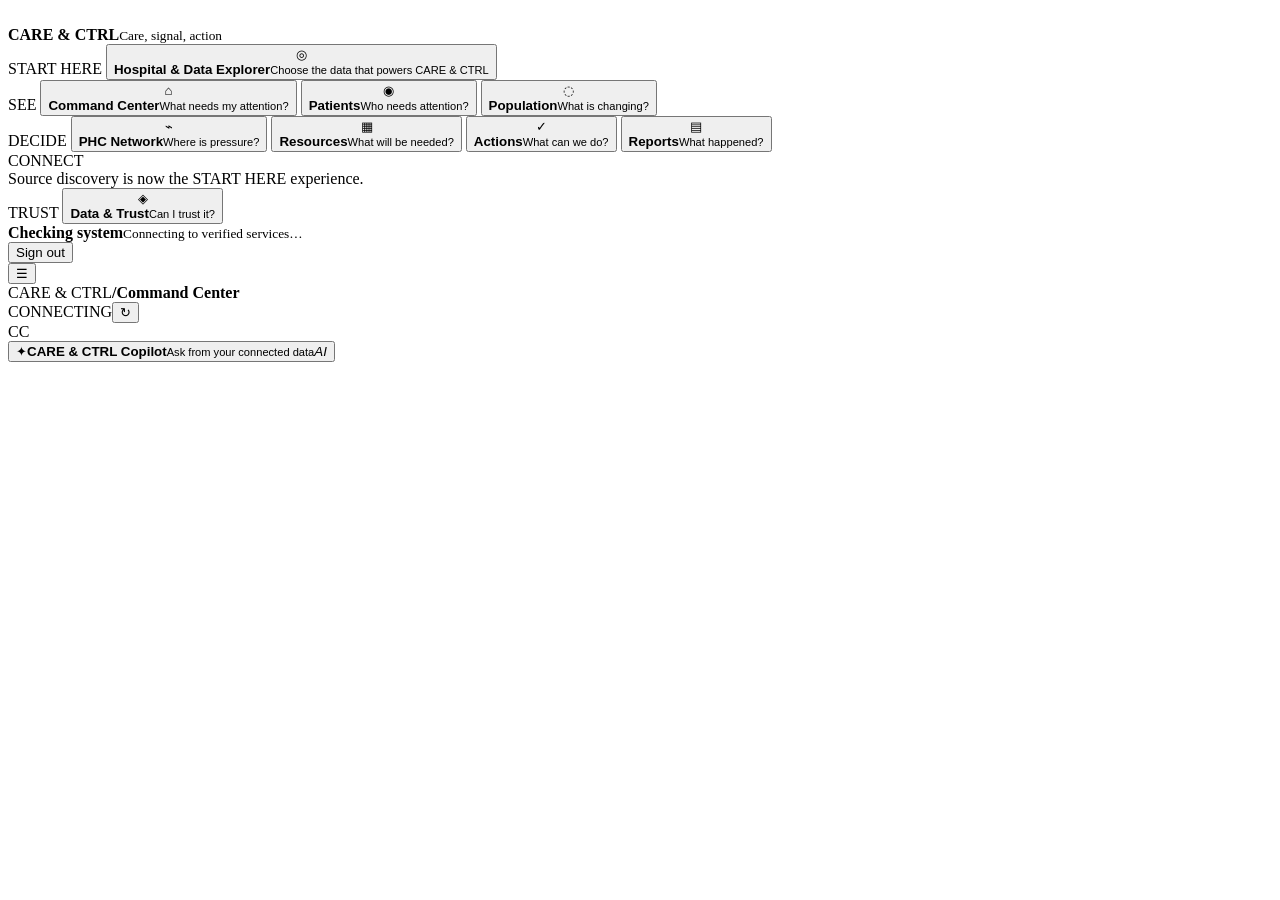
==== public/index.html @ 300b465b "Make the CSV importer universal so any healthcare CSV is automatically understood, organized, preser" ====
<!doctype html>
<html lang="en">
<head>
<meta charset="utf-8"><meta name="viewport" content="width=device-width,initial-scale=1">
<meta name="theme-color" content="#071a20">
<title>CARE & CTRL — See earlier. Decide smarter.</title>
<meta name="description" content="Healthcare intelligence from patient signals to population pressure, resources and human-approved action.">
<link rel="preconnect" href="https://fonts.googleapis.com"><link rel="preconnect" href="https://fonts.gstatic.com" crossorigin>
<link href="https://fonts.googleapis.com/css2?family=Inter:wght@400;500;600;700;800&family=Plus+Jakarta+Sans:wght@500;600;700;800&display=swap" rel="stylesheet">
<link rel="icon" type="image/svg+xml" href="/logo.svg"><link rel="stylesheet" href="/theme.css">
</head>
<body>
<div class="app-shell">
<aside class="sidebar" id="sidebar">
  <div class="brand"><img class="care-logo" src="/logo.svg" alt=""><div><strong>CARE & CTRL</strong><small>Care, signal, action</small></div></div>
  <div class="nav-scroll">
    <div class="nav-group"><span class="nav-label">START HERE</span>
      <button class="nav-item active" data-view="explorer"><span>◎</span><div><b>Hospital & Data Explorer</b><small>Choose the data that powers CARE & CTRL</small></div></button>
    </div>
    <div class="nav-group"><span class="nav-label">SEE</span>
      <button class="nav-item" data-view="home"><span>⌂</span><div><b>Command Center</b><small>What needs my attention?</small></div></button>
      <button class="nav-item" data-view="patients"><span>◉</span><div><b>Patients</b><small>Who needs attention?</small></div></button>
      <button class="nav-item" data-view="population"><span>◌</span><div><b>Population</b><small>What is changing?</small></div></button>
    </div>
    <div class="nav-group"><span class="nav-label">DECIDE</span>
      <button class="nav-item" data-view="network"><span>⌁</span><div><b>PHC Network</b><small>Where is pressure?</small></div></button>
      <button class="nav-item" data-view="resources"><span>▦</span><div><b>Resources</b><small>What will be needed?</small></div></button>
      <button class="nav-item" data-view="actions"><span>✓</span><div><b>Actions</b><small>What can we do?</small></div></button>
      <button class="nav-item" data-view="reports"><span>▤</span><div><b>Reports</b><small>What happened?</small></div></button>
    </div>
    <div class="nav-group"><span class="nav-label">CONNECT</span><div class="nav-note">Source discovery is now the START HERE experience.</div></div>
    <div class="nav-group"><span class="nav-label">TRUST</span>
      <button class="nav-item" data-view="data"><span>◈</span><div><b>Data & Trust</b><small>Can I trust it?</small></div></button>
    </div>
  </div>
  <div class="sidebar-bottom">
    <div class="system-card"><div class="status-dot" id="systemDot"></div><div><b id="systemStatus">Checking system</b><small id="systemSub">Connecting to verified services…</small></div></div>
    <button class="signout" id="signoutBtn">Sign out</button>
  </div>
</aside>
<main class="main">
<header class="topbar">
  <button class="mobile-menu" id="menuBtn" aria-label="Open navigation">☰</button>
  <div class="crumb"><img class="top-logo" src="/logo.svg" alt=""><span>CARE & CTRL</span><b>/</b><strong id="viewTitle">Command Center</strong></div>
  <div class="top-actions"><span class="live-chip"><i id="dataDot"></i><span id="dataState">CONNECTING</span></span><button class="icon-btn" id="refreshBtn" title="Refresh system state">↻</button><div class="avatar" id="avatar">CC</div></div>
</header>
<section class="content" id="app"></section>
</main></div>
<div id="modalRoot"></div>
<div class="copilot-dock" id="copilotDock" aria-live="polite">
  <button class="copilot-bubble" id="copilotBubble" aria-label="Open CARE & CTRL Copilot"><span class="copilot-spark">✦</span><span><b>CARE & CTRL Copilot</b><small>Ask from your connected data</small></span><i>AI</i></button>
  <section class="copilot-popover" id="copilotPopover" hidden>
    <div class="copilot-pop-head"><div><span class="eyebrow">CARE & CTRL COPILOT</span><h3>Need help reading the data?</h3><p>Grounded in the current workspace. It won't invent missing evidence.</p></div><button class="copilot-close" id="copilotClose" aria-label="Close Copilot">×</button></div>
    <div class="copilot-prompts">
      <button data-dock-prompt="attention">What needs attention?</button>
      <button data-dock-prompt="patterns">What patterns do you see?</button>
      <button data-dock-prompt="summary">Summarise this dataset</button>
    </div>
    <div class="copilot-dock-answer" id="copilotDockAnswer"><span>✦</span><b>Copilot is ready.</b><small>Choose a question above.</small></div>
  </section>
</div>
<script src="/app.js"></script>
</body></html>
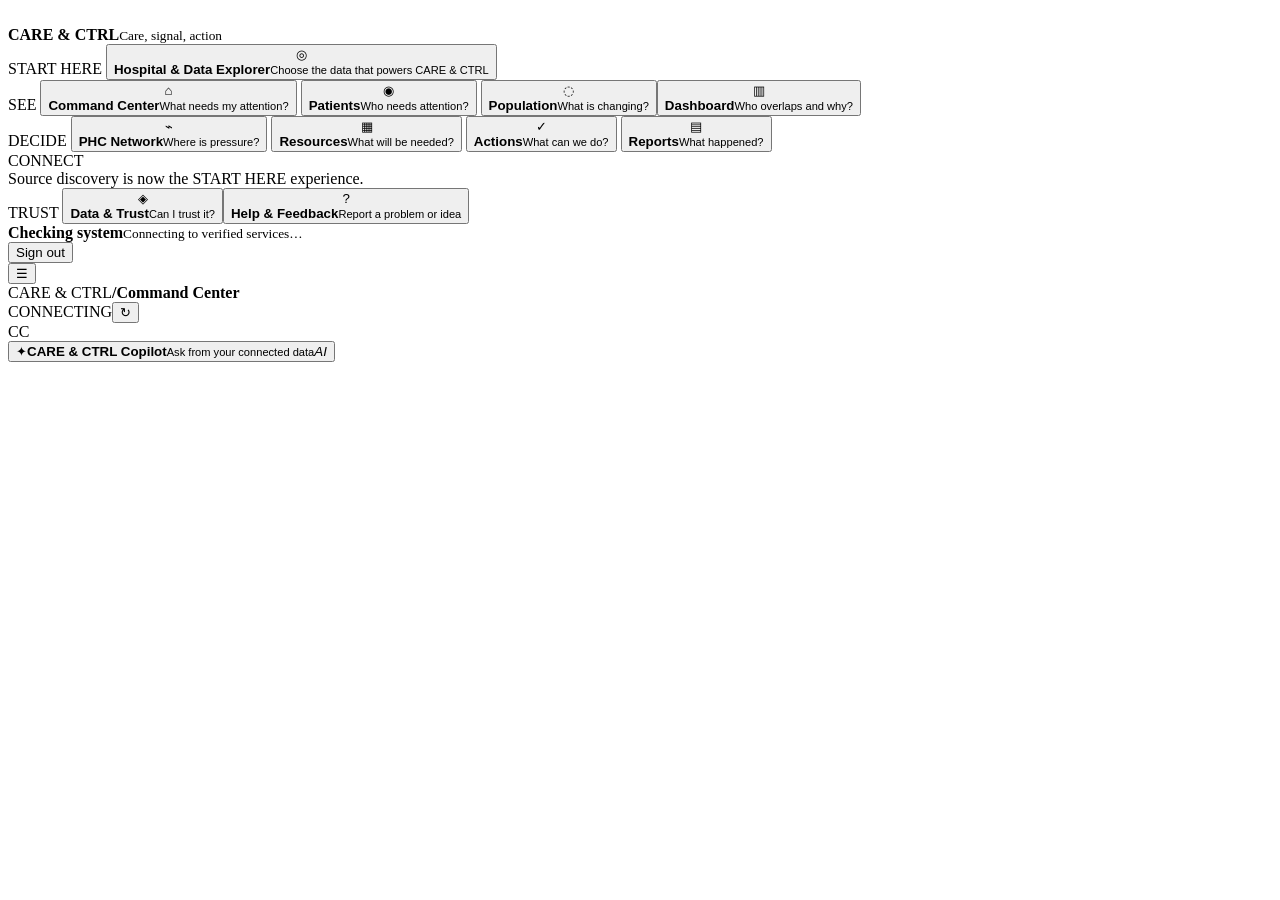
==== commit 96ce96a7: "Upgrade CARE & CTRL into a universal intelligent healthcare data workspace. Added multi-format file " ====
--- a/public/index.html
+++ b/public/index.html
@@ -20,7 +20,7 @@
     <div class="nav-group"><span class="nav-label">SEE</span>
       <button class="nav-item" data-view="home"><span>⌂</span><div><b>Command Center</b><small>What needs my attention?</small></div></button>
       <button class="nav-item" data-view="patients"><span>◉</span><div><b>Patients</b><small>Who needs attention?</small></div></button>
-      <button class="nav-item" data-view="population"><span>◌</span><div><b>Population</b><small>What is changing?</small></div></button>
+      <button class="nav-item" data-view="population"><span>◌</span><div><b>Population</b><small>What is changing?</small></div></button><button class="nav-item" data-view="dashboard"><span>▥</span><div><b>Dashboard</b><small>Who overlaps and why?</small></div></button>
     </div>
     <div class="nav-group"><span class="nav-label">DECIDE</span>
       <button class="nav-item" data-view="network"><span>⌁</span><div><b>PHC Network</b><small>Where is pressure?</small></div></button>
@@ -30,7 +30,7 @@
     </div>
     <div class="nav-group"><span class="nav-label">CONNECT</span><div class="nav-note">Source discovery is now the START HERE experience.</div></div>
     <div class="nav-group"><span class="nav-label">TRUST</span>
-      <button class="nav-item" data-view="data"><span>◈</span><div><b>Data & Trust</b><small>Can I trust it?</small></div></button>
+      <button class="nav-item" data-view="data"><span>◈</span><div><b>Data & Trust</b><small>Can I trust it?</small></div></button><button class="nav-item" data-view="help"><span>?</span><div><b>Help & Feedback</b><small>Report a problem or idea</small></div></button>
     </div>
   </div>
   <div class="sidebar-bottom">
@@ -59,5 +59,5 @@
     <div class="copilot-dock-answer" id="copilotDockAnswer"><span>✦</span><b>Copilot is ready.</b><small>Choose a question above.</small></div>
   </section>
 </div>
-<script src="/app.js"></script>
+<script src="https://cdnjs.cloudflare.com/ajax/libs/xlsx/0.18.5/xlsx.full.min.js"></script><script src="https://cdnjs.cloudflare.com/ajax/libs/pdf.js/3.11.174/pdf.min.js"></script><script src="https://cdnjs.cloudflare.com/ajax/libs/mammoth/1.8.0/mammoth.browser.min.js"></script><script src="https://cdnjs.cloudflare.com/ajax/libs/tesseract.js/5.0.4/tesseract.min.js"></script><script src="/app.js"></script>
 </body></html>
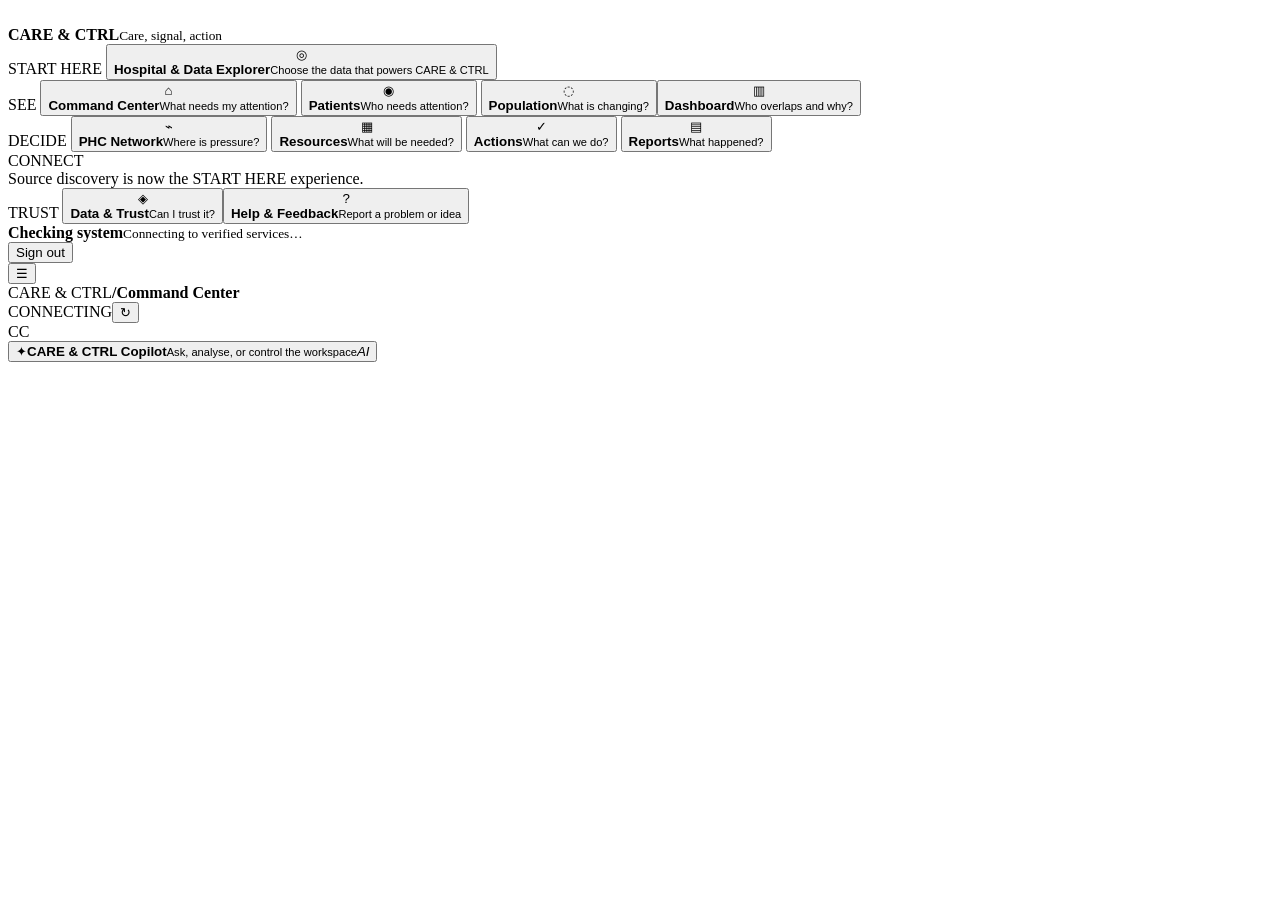
==== commit 8ab0dd4d: "Turn the CARE & CTRL Copilot into a real conversational text-and-voice assistant that can understand" ====
--- a/public/index.html
+++ b/public/index.html
@@ -48,15 +48,28 @@
 </main></div>
 <div id="modalRoot"></div>
 <div class="copilot-dock" id="copilotDock" aria-live="polite">
-  <button class="copilot-bubble" id="copilotBubble" aria-label="Open CARE & CTRL Copilot"><span class="copilot-spark">✦</span><span><b>CARE & CTRL Copilot</b><small>Ask from your connected data</small></span><i>AI</i></button>
+  <button class="copilot-bubble" id="copilotBubble" aria-label="Open CARE & CTRL Copilot"><span class="copilot-spark">✦</span><span><b>CARE & CTRL Copilot</b><small>Ask, analyse, or control the workspace</small></span><i>AI</i></button>
   <section class="copilot-popover" id="copilotPopover" hidden>
-    <div class="copilot-pop-head"><div><span class="eyebrow">CARE & CTRL COPILOT</span><h3>Need help reading the data?</h3><p>Grounded in the current workspace. It won't invent missing evidence.</p></div><button class="copilot-close" id="copilotClose" aria-label="Close Copilot">×</button></div>
-    <div class="copilot-prompts">
+    <div class="copilot-pop-head">
+      <div><span class="eyebrow">CARE & CTRL COPILOT</span><h3>What can I do for you?</h3><p>Ask naturally. I can read the connected evidence and control safe parts of this workspace.</p></div>
+      <button class="copilot-close" id="copilotClose" aria-label="Close Copilot">×</button>
+    </div>
+    <div class="copilot-chat" id="copilotChat" aria-live="polite">
+      <div class="copilot-welcome"><span class="copilot-welcome-icon">✦</span><div><b>I'm ready.</b><p>Try “Show my patients”, “Go to resources”, or ask a question about the connected data.</p></div></div>
+    </div>
+    <div class="copilot-composer">
+      <textarea id="copilotInput" rows="2" placeholder="Ask CARE & CTRL anything…" aria-label="Message CARE & CTRL Copilot"></textarea>
+      <div class="copilot-compose-row">
+        <button class="copilot-mic" id="copilotMic" type="button" aria-label="Talk to Copilot">🎙 <span>Talk</span></button>
+        <span class="copilot-mic-status" id="copilotMicStatus">Voice input ready</span>
+        <button class="copilot-send" id="copilotSend" type="button">Send <span>→</span></button>
+      </div>
+    </div>
+    <div class="copilot-suggestions">
       <button data-dock-prompt="attention">What needs attention?</button>
       <button data-dock-prompt="patterns">What patterns do you see?</button>
-      <button data-dock-prompt="summary">Summarise this dataset</button>
+      <button data-dock-prompt="summary">Summarise this page</button>
     </div>
-    <div class="copilot-dock-answer" id="copilotDockAnswer"><span>✦</span><b>Copilot is ready.</b><small>Choose a question above.</small></div>
   </section>
 </div>
 <script src="https://cdnjs.cloudflare.com/ajax/libs/xlsx/0.18.5/xlsx.full.min.js"></script><script src="https://cdnjs.cloudflare.com/ajax/libs/pdf.js/3.11.174/pdf.min.js"></script><script src="https://cdnjs.cloudflare.com/ajax/libs/mammoth/1.8.0/mammoth.browser.min.js"></script><script src="https://cdnjs.cloudflare.com/ajax/libs/tesseract.js/5.0.4/tesseract.min.js"></script><script src="/app.js"></script>
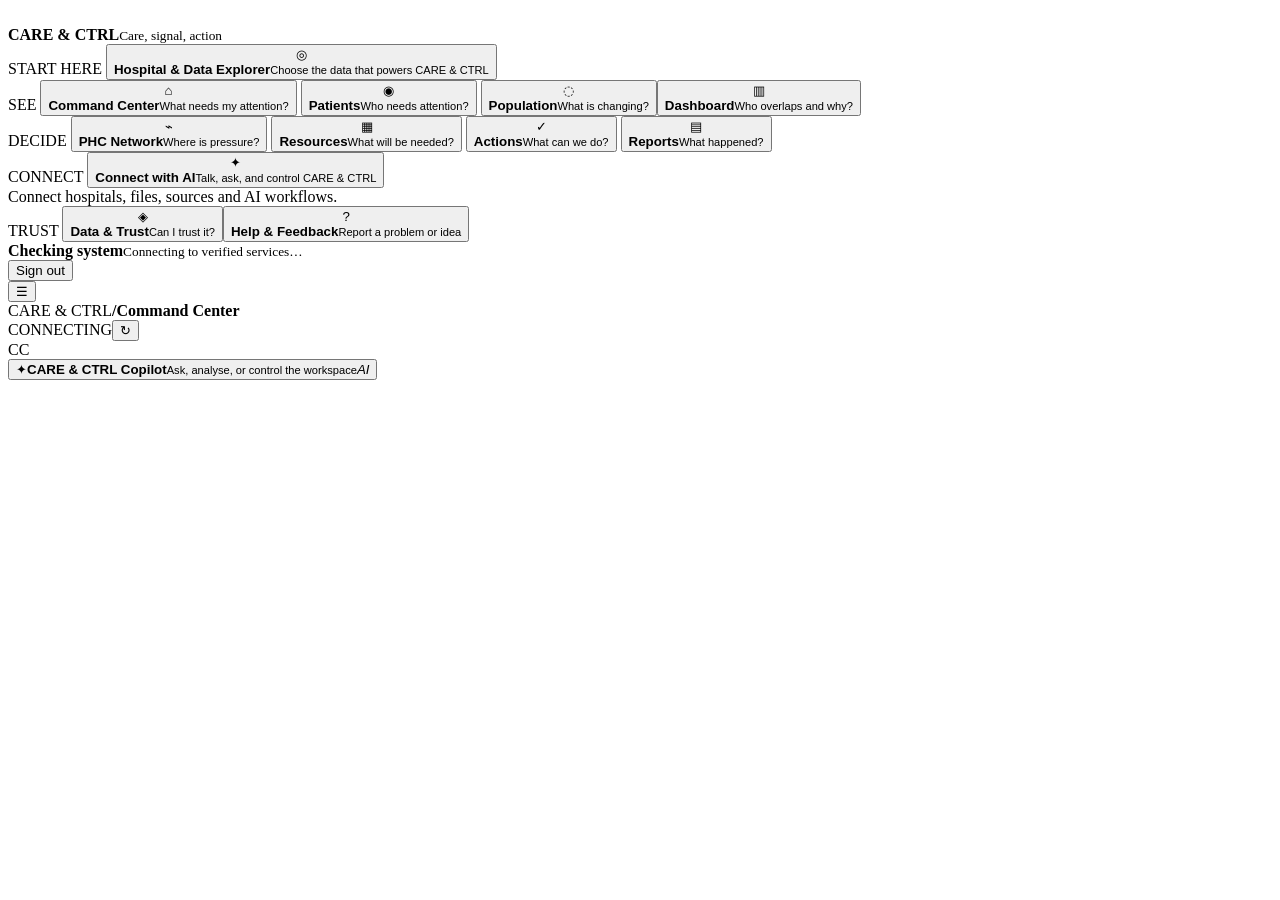
==== commit 062ae686: "Rework CARE & CTRL so the large in-page Copilot is removed, the persistent hanging Copilot is the on" ====
--- a/public/index.html
+++ b/public/index.html
@@ -28,7 +28,10 @@
       <button class="nav-item" data-view="actions"><span>✓</span><div><b>Actions</b><small>What can we do?</small></div></button>
       <button class="nav-item" data-view="reports"><span>▤</span><div><b>Reports</b><small>What happened?</small></div></button>
     </div>
-    <div class="nav-group"><span class="nav-label">CONNECT</span><div class="nav-note">Source discovery is now the START HERE experience.</div></div>
+    <div class="nav-group"><span class="nav-label">CONNECT</span>
+      <button class="nav-item" data-view="ai"><span>✦</span><div><b>Connect with AI</b><small>Talk, ask, and control CARE & CTRL</small></div></button>
+      <div class="nav-note">Connect hospitals, files, sources and AI workflows.</div>
+    </div>
     <div class="nav-group"><span class="nav-label">TRUST</span>
       <button class="nav-item" data-view="data"><span>◈</span><div><b>Data & Trust</b><small>Can I trust it?</small></div></button><button class="nav-item" data-view="help"><span>?</span><div><b>Help & Feedback</b><small>Report a problem or idea</small></div></button>
     </div>
@@ -60,6 +63,7 @@
     <div class="copilot-composer">
       <textarea id="copilotInput" rows="2" placeholder="Ask CARE & CTRL anything…" aria-label="Message CARE & CTRL Copilot"></textarea>
       <div class="copilot-compose-row">
+        <select class="copilot-language" id="copilotLanguage" aria-label="Copilot language"><option value="auto">Auto</option><option value="en-IN">English</option><option value="ta-IN">தமிழ்</option><option value="hi-IN">हिन्दी</option><option value="te-IN">తెలుగు</option><option value="kn-IN">ಕನ್ನಡ</option><option value="ml-IN">മലയാളം</option><option value="bn-IN">বাংলা</option><option value="mr-IN">मराठी</option><option value="gu-IN">ગુજરાતી</option></select>
         <button class="copilot-mic" id="copilotMic" type="button" aria-label="Talk to Copilot">🎙 <span>Talk</span></button>
         <span class="copilot-mic-status" id="copilotMicStatus">Voice input ready</span>
         <button class="copilot-send" id="copilotSend" type="button">Send <span>→</span></button>
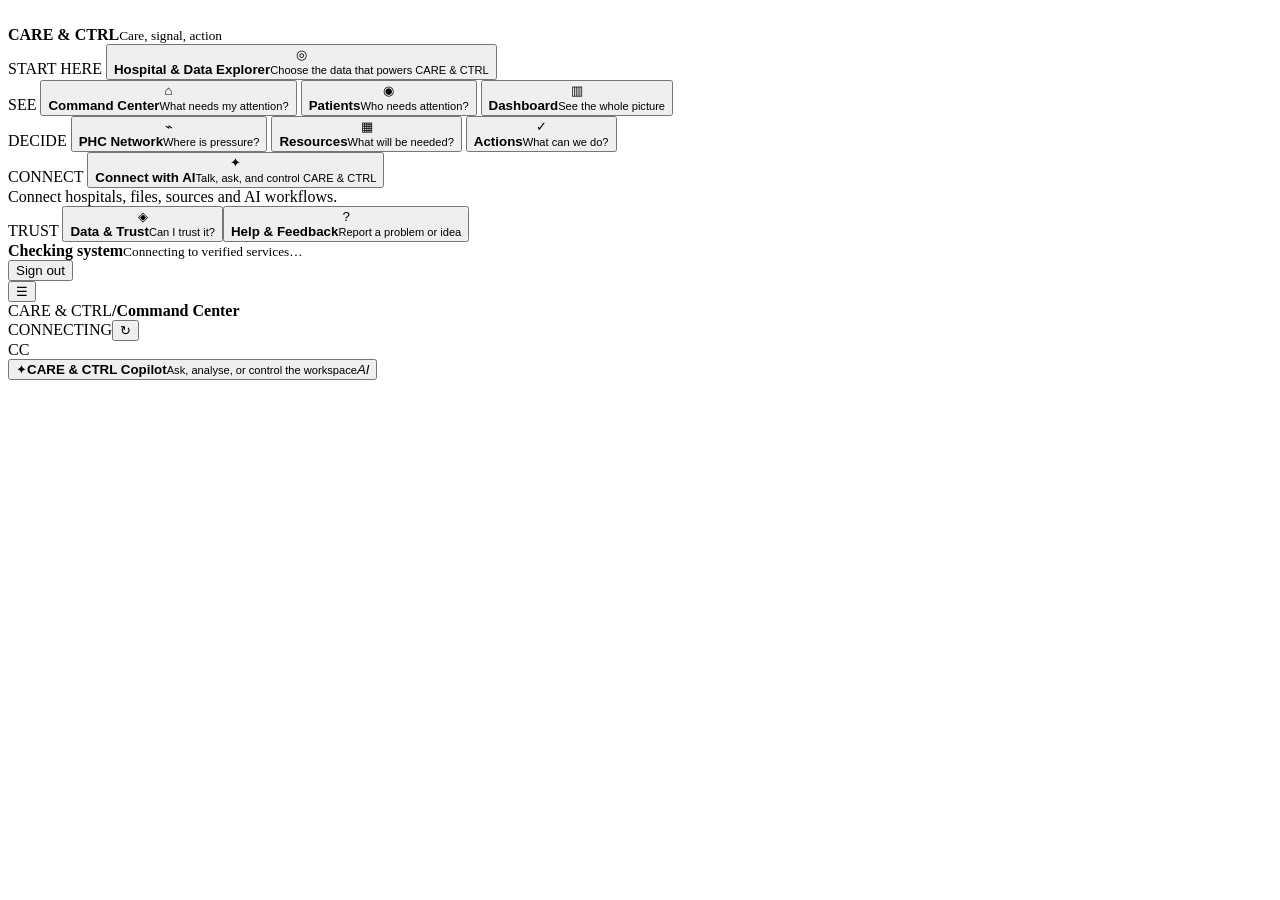
==== commit ffe3e6be: "Consolidate CARE & CTRL information architecture and deliver a senior-level visual/functional QA pas" ====
--- a/public/index.html
+++ b/public/index.html
@@ -20,13 +20,12 @@
     <div class="nav-group"><span class="nav-label">SEE</span>
       <button class="nav-item" data-view="home"><span>⌂</span><div><b>Command Center</b><small>What needs my attention?</small></div></button>
       <button class="nav-item" data-view="patients"><span>◉</span><div><b>Patients</b><small>Who needs attention?</small></div></button>
-      <button class="nav-item" data-view="population"><span>◌</span><div><b>Population</b><small>What is changing?</small></div></button><button class="nav-item" data-view="dashboard"><span>▥</span><div><b>Dashboard</b><small>Who overlaps and why?</small></div></button>
+      <button class="nav-item" data-view="dashboard"><span>▥</span><div><b>Dashboard</b><small>See the whole picture</small></div></button>
     </div>
     <div class="nav-group"><span class="nav-label">DECIDE</span>
       <button class="nav-item" data-view="network"><span>⌁</span><div><b>PHC Network</b><small>Where is pressure?</small></div></button>
       <button class="nav-item" data-view="resources"><span>▦</span><div><b>Resources</b><small>What will be needed?</small></div></button>
       <button class="nav-item" data-view="actions"><span>✓</span><div><b>Actions</b><small>What can we do?</small></div></button>
-      <button class="nav-item" data-view="reports"><span>▤</span><div><b>Reports</b><small>What happened?</small></div></button>
     </div>
     <div class="nav-group"><span class="nav-label">CONNECT</span>
       <button class="nav-item" data-view="ai"><span>✦</span><div><b>Connect with AI</b><small>Talk, ask, and control CARE & CTRL</small></div></button>
@@ -76,5 +75,5 @@
     </div>
   </section>
 </div>
-<script src="https://cdnjs.cloudflare.com/ajax/libs/xlsx/0.18.5/xlsx.full.min.js"></script><script src="https://cdnjs.cloudflare.com/ajax/libs/pdf.js/3.11.174/pdf.min.js"></script><script src="https://cdnjs.cloudflare.com/ajax/libs/mammoth/1.8.0/mammoth.browser.min.js"></script><script src="https://cdnjs.cloudflare.com/ajax/libs/tesseract.js/5.0.4/tesseract.min.js"></script><script src="/app.js"></script>
+<script src="https://cdnjs.cloudflare.com/ajax/libs/xlsx/0.18.5/xlsx.full.min.js"></script><script src="https://cdnjs.cloudflare.com/ajax/libs/jspdf/2.5.1/jspdf.umd.min.js"></script><script src="https://cdnjs.cloudflare.com/ajax/libs/pdf.js/3.11.174/pdf.min.js"></script><script src="https://cdnjs.cloudflare.com/ajax/libs/mammoth/1.8.0/mammoth.browser.min.js"></script><script src="https://cdnjs.cloudflare.com/ajax/libs/tesseract.js/5.0.4/tesseract.min.js"></script><script src="/app.js"></script>
 </body></html>
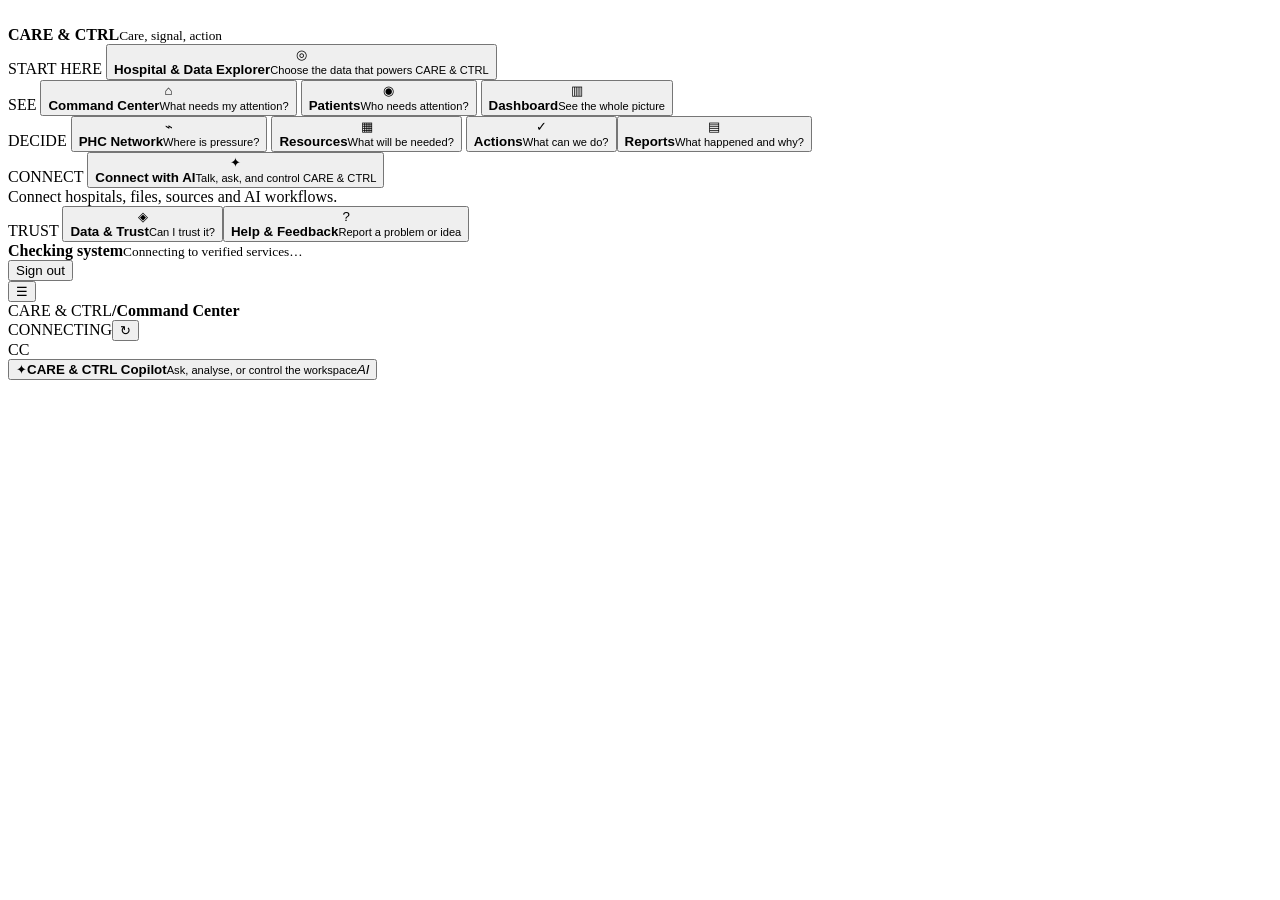
==== commit 1e92971f: "Professionalize the complete CARE & CTRL workflow and make the synthetic judge dataset consistent en" ====
--- a/public/index.html
+++ b/public/index.html
@@ -6,7 +6,7 @@
 <title>CARE & CTRL — See earlier. Decide smarter.</title>
 <meta name="description" content="Healthcare intelligence from patient signals to population pressure, resources and human-approved action.">
 <link rel="preconnect" href="https://fonts.googleapis.com"><link rel="preconnect" href="https://fonts.gstatic.com" crossorigin>
-<link href="https://fonts.googleapis.com/css2?family=Inter:wght@400;500;600;700;800&family=Plus+Jakarta+Sans:wght@500;600;700;800&display=swap" rel="stylesheet">
+<link href="https://fonts.googleapis.com/css2?family=IBM+Plex+Sans:wght@400;500;600;700&family=Inter:wght@400;500;600;700&display=swap" rel="stylesheet">
 <link rel="icon" type="image/svg+xml" href="/logo.svg"><link rel="stylesheet" href="/theme.css">
 </head>
 <body>
@@ -25,7 +25,7 @@
     <div class="nav-group"><span class="nav-label">DECIDE</span>
       <button class="nav-item" data-view="network"><span>⌁</span><div><b>PHC Network</b><small>Where is pressure?</small></div></button>
       <button class="nav-item" data-view="resources"><span>▦</span><div><b>Resources</b><small>What will be needed?</small></div></button>
-      <button class="nav-item" data-view="actions"><span>✓</span><div><b>Actions</b><small>What can we do?</small></div></button>
+      <button class="nav-item" data-view="actions"><span>✓</span><div><b>Actions</b><small>What can we do?</small></div></button><button class="nav-item" data-view="reports"><span>▤</span><div><b>Reports</b><small>What happened and why?</small></div></button>
     </div>
     <div class="nav-group"><span class="nav-label">CONNECT</span>
       <button class="nav-item" data-view="ai"><span>✦</span><div><b>Connect with AI</b><small>Talk, ask, and control CARE & CTRL</small></div></button>
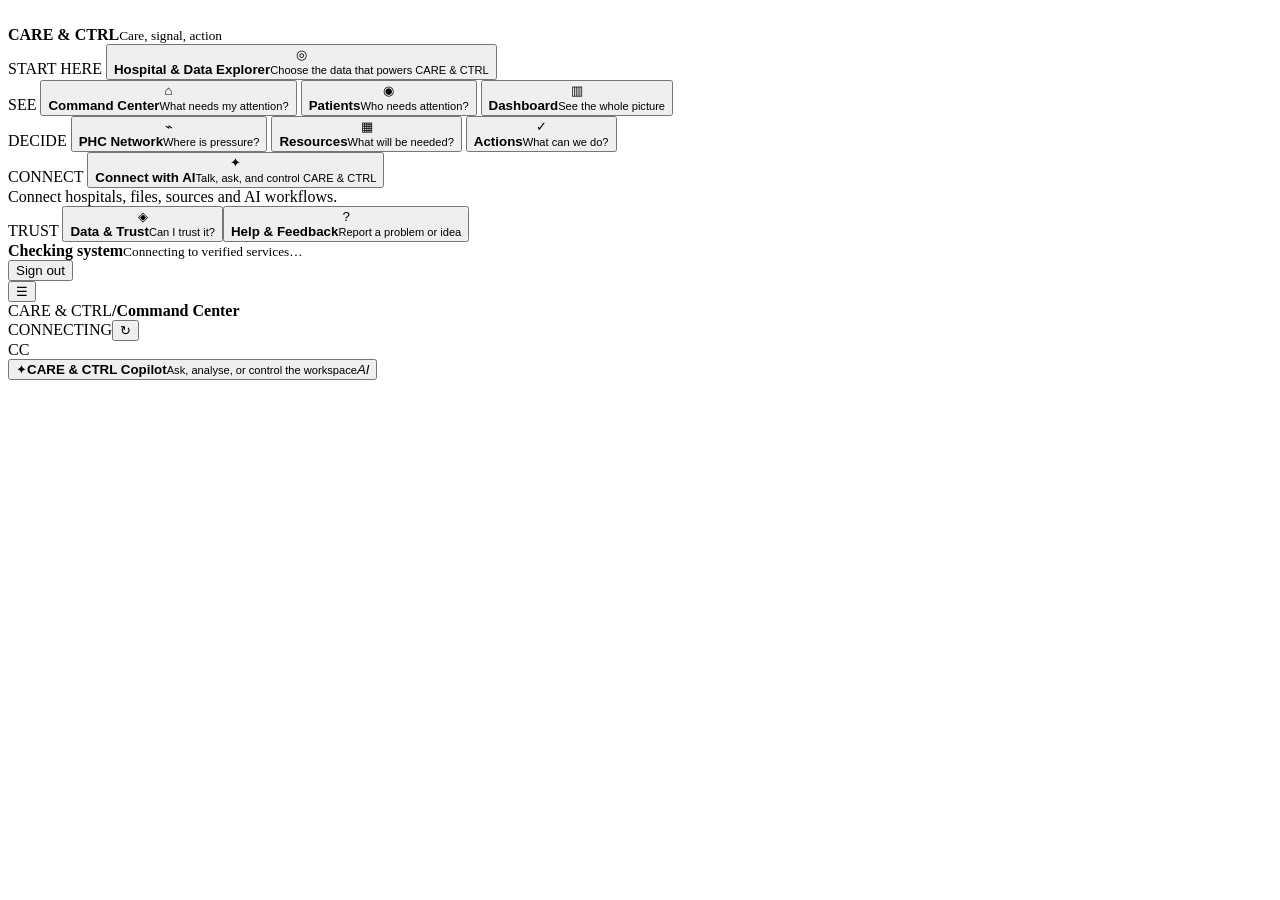
==== commit d5361481: "Remove Reports from sidebar Removed the Reports navigation item from the main sidebar while keeping " ====
--- a/public/index.html
+++ b/public/index.html
@@ -25,7 +25,7 @@
     <div class="nav-group"><span class="nav-label">DECIDE</span>
       <button class="nav-item" data-view="network"><span>⌁</span><div><b>PHC Network</b><small>Where is pressure?</small></div></button>
       <button class="nav-item" data-view="resources"><span>▦</span><div><b>Resources</b><small>What will be needed?</small></div></button>
-      <button class="nav-item" data-view="actions"><span>✓</span><div><b>Actions</b><small>What can we do?</small></div></button><button class="nav-item" data-view="reports"><span>▤</span><div><b>Reports</b><small>What happened and why?</small></div></button>
+      <button class="nav-item" data-view="actions"><span>✓</span><div><b>Actions</b><small>What can we do?</small></div></button><!-- Reports intentionally hidden from sidebar -->
     </div>
     <div class="nav-group"><span class="nav-label">CONNECT</span>
       <button class="nav-item" data-view="ai"><span>✦</span><div><b>Connect with AI</b><small>Talk, ask, and control CARE & CTRL</small></div></button>
